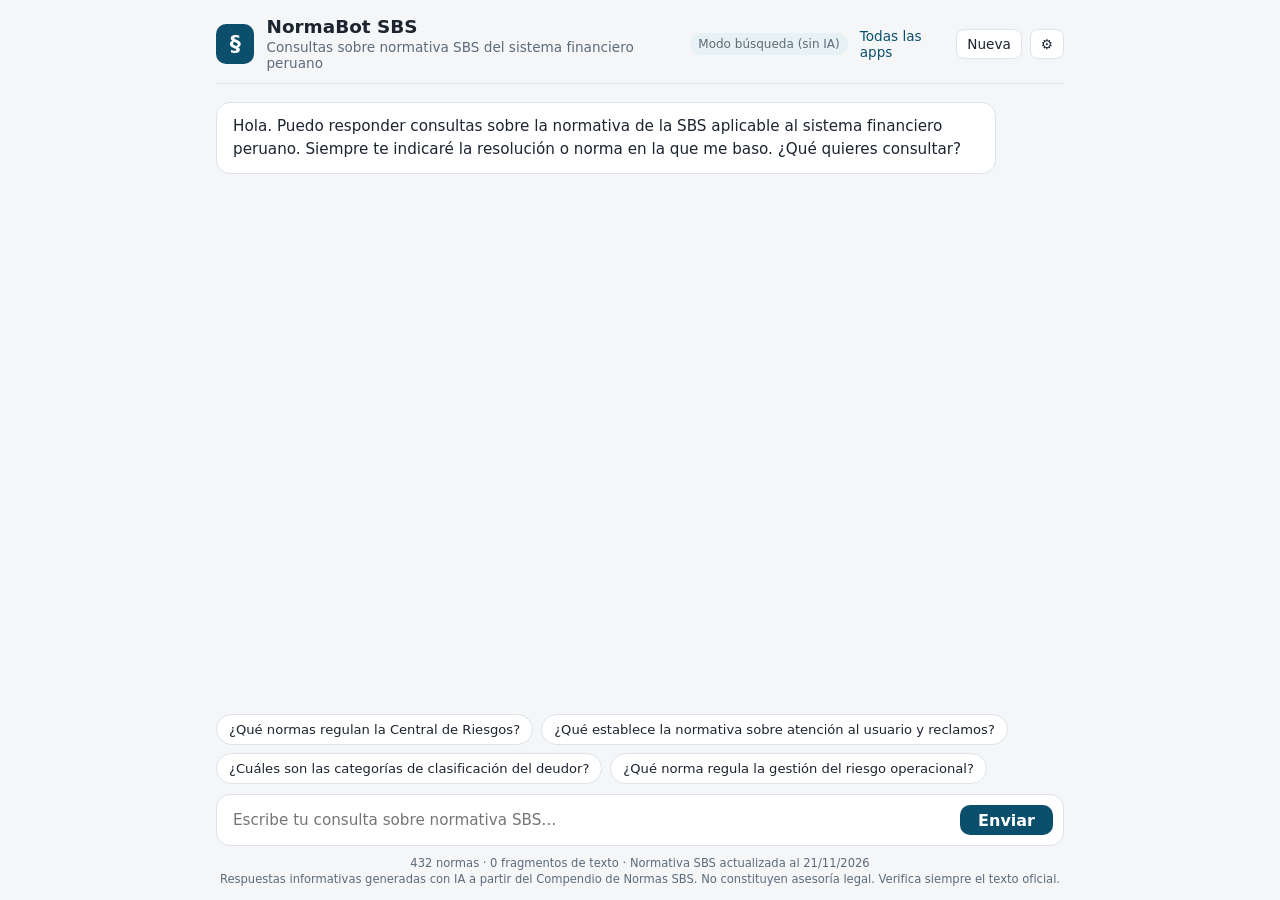
==== normabot-sbs/index.html @ 6b31e08d "Add files via upload" ====
<!DOCTYPE html>
<html lang="es">
<head>
  <meta charset="utf-8">
  <meta name="viewport" content="width=device-width, initial-scale=1">
  <title>NormaBot SBS</title>
  <meta name="description" content="Asistente de consultas sobre normativa SBS del sistema financiero peruano, con cita de la resolución de origen.">
  <link rel="icon" href="data:image/svg+xml,%3Csvg xmlns=%27http://www.w3.org/2000/svg%27 viewBox=%270 0 32 32%27%3E%3Crect width=%2732%27 height=%2732%27 rx=%277%27 fill=%27%230b4f6c%27/%3E%3Ctext x=%2716%27 y=%2723%27 font-size=%2720%27 text-anchor=%27middle%27 fill=%27white%27 font-family=%27Arial%27%3E%C2%A7%3C/text%3E%3C/svg%3E">
  <link rel="stylesheet" href="assets/styles.css">
</head>
<body>
  <div class="app">
    <header>
      <div class="marca">
        <div class="logo" aria-hidden="true">§</div>
        <div>
          <h1 id="titulo">NormaBot SBS</h1>
          <p id="subtitulo"></p>
        </div>
      </div>
      <div class="acciones">
        <span id="modo" class="modo"></span>
        <a class="volver" href="../" title="Ver todas las apps">Todas las apps</a>
        <button id="nueva" type="button" title="Nueva conversación">Nueva</button>
        <button id="ajustes" type="button" title="Ajustes de IA" aria-label="Ajustes">⚙</button>
      </div>
    </header>

    <main id="mensajes" aria-live="polite"></main>

    <div id="ejemplos" class="ejemplos"></div>

    <form id="formulario" autocomplete="off">
      <textarea id="entrada" rows="1" placeholder="Escribe tu consulta sobre normativa SBS…" aria-label="Consulta" required></textarea>
      <button id="enviar" type="submit" aria-label="Enviar">Enviar</button>
    </form>

    <footer>
      <span id="base"></span>
      <span id="aviso-legal"></span>
    </footer>
  </div>

  <dialog id="dialogo">
    <form method="dialog">
      <h2>Usar tu propia clave de IA</h2>
      <p>Si el sitio no tiene un servidor de IA configurado, puedes pegar aquí una clave gratuita de Google Gemini
        (obtenla en <a href="https://aistudio.google.com/apikey" target="_blank" rel="noopener">Google AI Studio</a>).
        Se guarda solo en este navegador.</p>
      <input id="clave" type="password" placeholder="Clave de API de Gemini" autocomplete="off">
      <div class="fila">
        <button value="cancelar" type="submit" class="secundario">Cancelar</button>
        <button id="guardar-clave" value="ok" type="submit">Guardar</button>
      </div>
    </form>
  </dialog>

  <script src="assets/app.js"></script>
</body>
</html>
---- normabot-sbs/assets/styles.css ----
:root {
  --fondo: #f4f6f8;
  --panel: #ffffff;
  --texto: #1c2430;
  --suave: #5d6b7a;
  --borde: #dde3ea;
  --marca: #0b4f6c;
  --marca-2: #e8f1f5;
  --usuario: #0b4f6c;
  --ok: #1d7a46;
  --no: #a5452c;
  --radio: 14px;
  font-family: "Segoe UI", system-ui, -apple-system, Roboto, Helvetica, Arial, sans-serif;
}
@media (prefers-color-scheme: dark) {
  :root {
    --fondo: #11161c; --panel: #1a2129; --texto: #e3e8ee; --suave: #95a3b2;
    --borde: #2b3540; --marca: #5fb3d6; --marca-2: #1e2c36; --usuario: #24597a;
    --ok: #59c38a; --no: #e48a70;
  }
}
* { box-sizing: border-box; }
html, body { margin: 0; height: 100%; background: var(--fondo); color: var(--texto); }

.app { max-width: 880px; margin: 0 auto; height: 100%; display: flex; flex-direction: column; padding: 0 16px; }

header { display: flex; align-items: center; justify-content: space-between; gap: 12px; padding: 16px 0 12px; border-bottom: 1px solid var(--borde); }
.marca { display: flex; align-items: center; gap: 12px; }
.logo { width: 40px; height: 40px; border-radius: 10px; background: var(--marca); color: #fff; display: grid; place-items: center; font-size: 22px; font-weight: 700; }
h1 { font-size: 1.15rem; margin: 0; }
header p { margin: 2px 0 0; color: var(--suave); font-size: .85rem; }
.acciones { display: flex; align-items: center; gap: 8px; }
.acciones button { border: 1px solid var(--borde); background: var(--panel); color: var(--texto); border-radius: 8px; padding: 6px 10px; cursor: pointer; font: inherit; font-size: .85rem; }
.volver { font-size: .85rem; color: var(--marca); text-decoration: none; padding: 6px 4px; }
.volver:hover { text-decoration: underline; }
.modo { font-size: .75rem; padding: 4px 8px; border-radius: 999px; background: var(--marca-2); color: var(--marca); white-space: nowrap; }
.modo.sin_ia { color: var(--suave); }

main { flex: 1; overflow-y: auto; padding: 18px 0; display: flex; flex-direction: column; gap: 14px; }
.msg { max-width: 92%; padding: 12px 16px; border-radius: var(--radio); line-height: 1.5; font-size: .95rem; }
.msg p { margin: 0 0 8px; } .msg p:last-child { margin-bottom: 0; }
.msg ul { margin: 4px 0 8px; padding-left: 20px; } .msg li { margin: 3px 0; }
.msg .h { font-weight: 600; }
.msg.bot { background: var(--panel); border: 1px solid var(--borde); align-self: flex-start; }
.msg.usuario { background: var(--usuario); color: #fff; align-self: flex-end; }
.pensando { color: var(--suave); font-style: italic; }
.error { color: var(--no); }
.aviso { color: var(--suave); font-size: .8rem; }
.msg .sello { margin-top: 10px; font-size: .74rem; color: var(--suave); }
.msg .sello::before { content: "🗓 "; }

a.cita { display: inline-block; min-width: 18px; height: 18px; line-height: 18px; margin: 0 2px; padding: 0 4px; font-size: .7rem; text-align: center;
  border-radius: 9px; background: var(--marca-2); color: var(--marca); text-decoration: none; vertical-align: super; font-weight: 600; }
a.cita:hover { background: var(--marca); color: #fff; }

.fuentes { margin-top: 12px; padding-top: 10px; border-top: 1px dashed var(--borde); font-size: .82rem; }
.fuentes > p { font-weight: 600; color: var(--suave); margin-bottom: 4px; text-transform: uppercase; letter-spacing: .04em; font-size: .72rem; }
.fuentes ol { margin: 0; padding-left: 20px; }
.fuentes li { margin-bottom: 6px; }
.fuentes a { color: var(--marca); font-weight: 600; }
.fuentes .sumilla { display: block; color: var(--texto); opacity: .85; }
.fuentes .metadatos { display: block; color: var(--suave); font-size: .75rem; }
.fuentes .metadatos.ok::before { content: "● "; color: var(--ok); }
.fuentes .metadatos.no::before { content: "● "; color: var(--no); }

.ejemplos { display: flex; flex-wrap: wrap; gap: 8px; padding-bottom: 10px; }
.ejemplos button { border: 1px solid var(--borde); background: var(--panel); color: var(--texto); border-radius: 999px; padding: 7px 12px; font: inherit; font-size: .82rem; cursor: pointer; }
.ejemplos button:hover { border-color: var(--marca); color: var(--marca); }

form#formulario { display: flex; gap: 8px; padding: 10px; background: var(--panel); border: 1px solid var(--borde); border-radius: var(--radio); }
textarea { flex: 1; resize: none; border: 0; outline: 0; background: transparent; color: var(--texto); font: inherit; font-size: .95rem; padding: 6px; max-height: 140px; }
form#formulario button { border: 0; background: var(--marca); color: #fff; border-radius: 10px; padding: 0 18px; font: inherit; font-weight: 600; cursor: pointer; }
form#formulario button:disabled { opacity: .5; cursor: wait; }

footer { display: flex; flex-direction: column; gap: 2px; padding: 10px 0 14px; font-size: .72rem; color: var(--suave); text-align: center; }

dialog { border: 1px solid var(--borde); border-radius: var(--radio); background: var(--panel); color: var(--texto); max-width: 440px; width: 92%; }
dialog h2 { margin-top: 0; font-size: 1.05rem; }
dialog p { font-size: .88rem; color: var(--suave); }
dialog a { color: var(--marca); }
dialog input { width: 100%; padding: 9px 10px; border: 1px solid var(--borde); border-radius: 8px; background: var(--fondo); color: var(--texto); font: inherit; }
dialog .fila { display: flex; justify-content: flex-end; gap: 8px; margin-top: 14px; }
dialog button { border: 0; background: var(--marca); color: #fff; border-radius: 8px; padding: 8px 14px; font: inherit; cursor: pointer; }
dialog button.secundario { background: transparent; color: var(--texto); border: 1px solid var(--borde); }

@media (max-width: 600px) {
  header p { display: none; }
  .msg { max-width: 100%; }
}
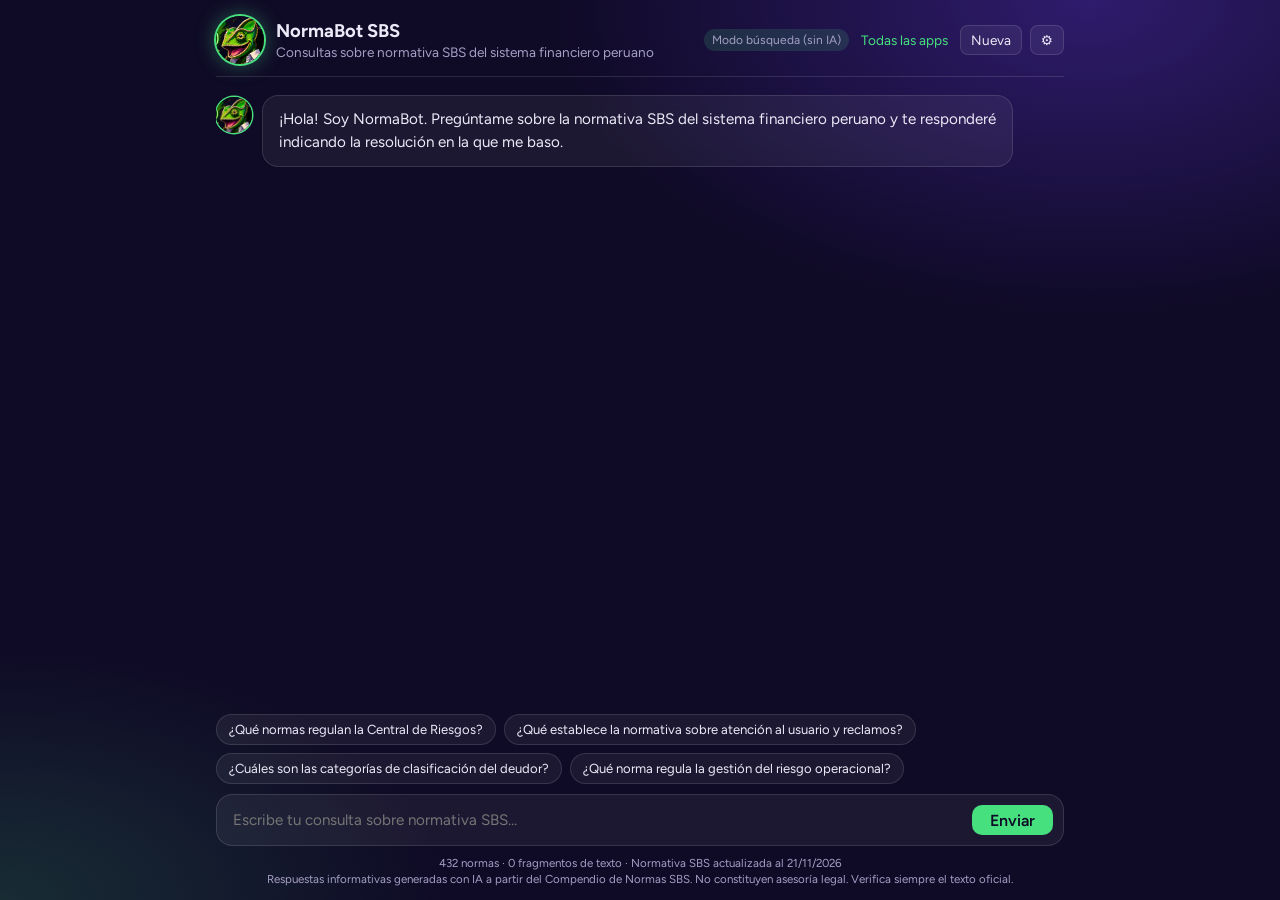
==== commit 0047e661: "Add files via upload" ====
--- a/normabot-sbs/index.html
+++ b/normabot-sbs/index.html
@@ -5,14 +5,15 @@
   <meta name="viewport" content="width=device-width, initial-scale=1">
   <title>NormaBot SBS</title>
   <meta name="description" content="Asistente de consultas sobre normativa SBS del sistema financiero peruano, con cita de la resolución de origen.">
-  <link rel="icon" href="data:image/svg+xml,%3Csvg xmlns=%27http://www.w3.org/2000/svg%27 viewBox=%270 0 32 32%27%3E%3Crect width=%2732%27 height=%2732%27 rx=%277%27 fill=%27%230b4f6c%27/%3E%3Ctext x=%2716%27 y=%2723%27 font-size=%2720%27 text-anchor=%27middle%27 fill=%27white%27 font-family=%27Arial%27%3E%C2%A7%3C/text%3E%3C/svg%3E">
+  <link rel="icon" href="assets/avatar.webp" type="image/webp">
+  <link rel="alternate icon" href="data:image/svg+xml,%3Csvg xmlns=%27http://www.w3.org/2000/svg%27 viewBox=%270 0 32 32%27%3E%3Crect width=%2732%27 height=%2732%27 rx=%277%27 fill=%27%230b4f6c%27/%3E%3Ctext x=%2716%27 y=%2723%27 font-size=%2720%27 text-anchor=%27middle%27 fill=%27white%27 font-family=%27Arial%27%3E%C2%A7%3C/text%3E%3C/svg%3E">
   <link rel="stylesheet" href="assets/styles.css">
 </head>
 <body>
   <div class="app">
     <header>
       <div class="marca">
-        <div class="logo" aria-hidden="true">§</div>
+        <img class="logo" src="assets/avatar.webp" alt="" width="48" height="48">
         <div>
           <h1 id="titulo">NormaBot SBS</h1>
           <p id="subtitulo"></p>
--- a/normabot-sbs/assets/styles.css
+++ b/normabot-sbs/assets/styles.css
@@ -1,32 +1,28 @@
 :root {
-  --fondo: #f4f6f8;
-  --panel: #ffffff;
-  --texto: #1c2430;
-  --suave: #5d6b7a;
-  --borde: #dde3ea;
-  --marca: #0b4f6c;
-  --marca-2: #e8f1f5;
-  --usuario: #0b4f6c;
-  --ok: #1d7a46;
-  --no: #a5452c;
-  --radio: 14px;
-  font-family: "Segoe UI", system-ui, -apple-system, Roboto, Helvetica, Arial, sans-serif;
+  --fondo: #0F0A26;
+  --panel: rgba(255, 255, 255, .06);
+  --texto: #ECEAF8;
+  --suave: #A49FC4;
+  --borde: rgba(255, 255, 255, .12);
+  --marca: #46E07F;
+  --marca-2: rgba(70, 224, 127, .14);
+  --usuario: #6A3CF0;
+  --ok: #46E07F;
+  --no: #FF8A7A;
+  --radio: 16px;
+  font-family: "Figtree", "Segoe UI", system-ui, -apple-system, Roboto, sans-serif;
+  color-scheme: dark;
 }
-@media (prefers-color-scheme: dark) {
-  :root {
-    --fondo: #11161c; --panel: #1a2129; --texto: #e3e8ee; --suave: #95a3b2;
-    --borde: #2b3540; --marca: #5fb3d6; --marca-2: #1e2c36; --usuario: #24597a;
-    --ok: #59c38a; --no: #e48a70;
-  }
-}
+@font-face { font-family: "Figtree"; src: url("../../assets/fonts/figtree.woff2") format("woff2-variations"); font-weight: 300 900; font-display: swap; }
 * { box-sizing: border-box; }
-html, body { margin: 0; height: 100%; background: var(--fondo); color: var(--texto); }
+html, body { margin: 0; height: 100%; color: var(--texto); }
+body { background: radial-gradient(60% 50% at 85% 0%, rgba(106, 60, 240, .35), transparent 70%), radial-gradient(50% 40% at 0% 100%, rgba(70, 224, 127, .16), transparent 70%), var(--fondo); background-attachment: fixed; }
 
 .app { max-width: 880px; margin: 0 auto; height: 100%; display: flex; flex-direction: column; padding: 0 16px; }
 
 header { display: flex; align-items: center; justify-content: space-between; gap: 12px; padding: 16px 0 12px; border-bottom: 1px solid var(--borde); }
 .marca { display: flex; align-items: center; gap: 12px; }
-.logo { width: 40px; height: 40px; border-radius: 10px; background: var(--marca); color: #fff; display: grid; place-items: center; font-size: 22px; font-weight: 700; }
+.logo { width: 48px; height: 48px; border-radius: 50%; object-fit: cover; box-shadow: 0 0 0 2px var(--marca), 0 0 22px rgba(70, 224, 127, .45); }
 h1 { font-size: 1.15rem; margin: 0; }
 header p { margin: 2px 0 0; color: var(--suave); font-size: .85rem; }
 .acciones { display: flex; align-items: center; gap: 8px; }
@@ -41,7 +37,10 @@
 .msg p { margin: 0 0 8px; } .msg p:last-child { margin-bottom: 0; }
 .msg ul { margin: 4px 0 8px; padding-left: 20px; } .msg li { margin: 3px 0; }
 .msg .h { font-weight: 600; }
-.msg.bot { background: var(--panel); border: 1px solid var(--borde); align-self: flex-start; }
+.fila-bot { display: flex; gap: 10px; align-items: flex-start; align-self: flex-start; max-width: 94%; }
+.fila-bot .avatar { width: 36px; height: 36px; border-radius: 50%; object-fit: cover; flex: none; margin-top: 2px; box-shadow: 0 0 0 1.5px var(--marca); }
+.fila-bot .msg { max-width: 100%; }
+.msg.bot { background: var(--panel); border: 1px solid var(--borde); backdrop-filter: blur(8px); }
 .msg.usuario { background: var(--usuario); color: #fff; align-self: flex-end; }
 .pensando { color: var(--suave); font-style: italic; }
 .error { color: var(--no); }
@@ -51,10 +50,10 @@
 
 a.cita { display: inline-block; min-width: 18px; height: 18px; line-height: 18px; margin: 0 2px; padding: 0 4px; font-size: .7rem; text-align: center;
   border-radius: 9px; background: var(--marca-2); color: var(--marca); text-decoration: none; vertical-align: super; font-weight: 600; }
-a.cita:hover { background: var(--marca); color: #fff; }
+a.cita:hover { background: var(--marca); color: #0F0A26; }
 
 .fuentes { margin-top: 12px; padding-top: 10px; border-top: 1px dashed var(--borde); font-size: .82rem; }
-.fuentes > p { font-weight: 600; color: var(--suave); margin-bottom: 4px; text-transform: uppercase; letter-spacing: .04em; font-size: .72rem; }
+.fuentes > p { font-weight: 600; color: var(--suave); margin-bottom: 4px; font-size: .8rem; }
 .fuentes ol { margin: 0; padding-left: 20px; }
 .fuentes li { margin-bottom: 6px; }
 .fuentes a { color: var(--marca); font-weight: 600; }
@@ -69,18 +68,18 @@
 
 form#formulario { display: flex; gap: 8px; padding: 10px; background: var(--panel); border: 1px solid var(--borde); border-radius: var(--radio); }
 textarea { flex: 1; resize: none; border: 0; outline: 0; background: transparent; color: var(--texto); font: inherit; font-size: .95rem; padding: 6px; max-height: 140px; }
-form#formulario button { border: 0; background: var(--marca); color: #fff; border-radius: 10px; padding: 0 18px; font: inherit; font-weight: 600; cursor: pointer; }
+form#formulario button { border: 0; background: var(--marca); color: #0F0A26; border-radius: 10px; padding: 0 18px; font: inherit; font-weight: 600; cursor: pointer; }
 form#formulario button:disabled { opacity: .5; cursor: wait; }
 
 footer { display: flex; flex-direction: column; gap: 2px; padding: 10px 0 14px; font-size: .72rem; color: var(--suave); text-align: center; }
 
-dialog { border: 1px solid var(--borde); border-radius: var(--radio); background: var(--panel); color: var(--texto); max-width: 440px; width: 92%; }
+dialog { border: 1px solid var(--borde); border-radius: var(--radio); background: #1A1338; color: var(--texto); max-width: 440px; width: 92%; }
 dialog h2 { margin-top: 0; font-size: 1.05rem; }
 dialog p { font-size: .88rem; color: var(--suave); }
 dialog a { color: var(--marca); }
 dialog input { width: 100%; padding: 9px 10px; border: 1px solid var(--borde); border-radius: 8px; background: var(--fondo); color: var(--texto); font: inherit; }
 dialog .fila { display: flex; justify-content: flex-end; gap: 8px; margin-top: 14px; }
-dialog button { border: 0; background: var(--marca); color: #fff; border-radius: 8px; padding: 8px 14px; font: inherit; cursor: pointer; }
+dialog button { border: 0; background: var(--marca); color: #0F0A26; border-radius: 8px; padding: 8px 14px; font: inherit; cursor: pointer; }
 dialog button.secundario { background: transparent; color: var(--texto); border: 1px solid var(--borde); }
 
 @media (max-width: 600px) {
